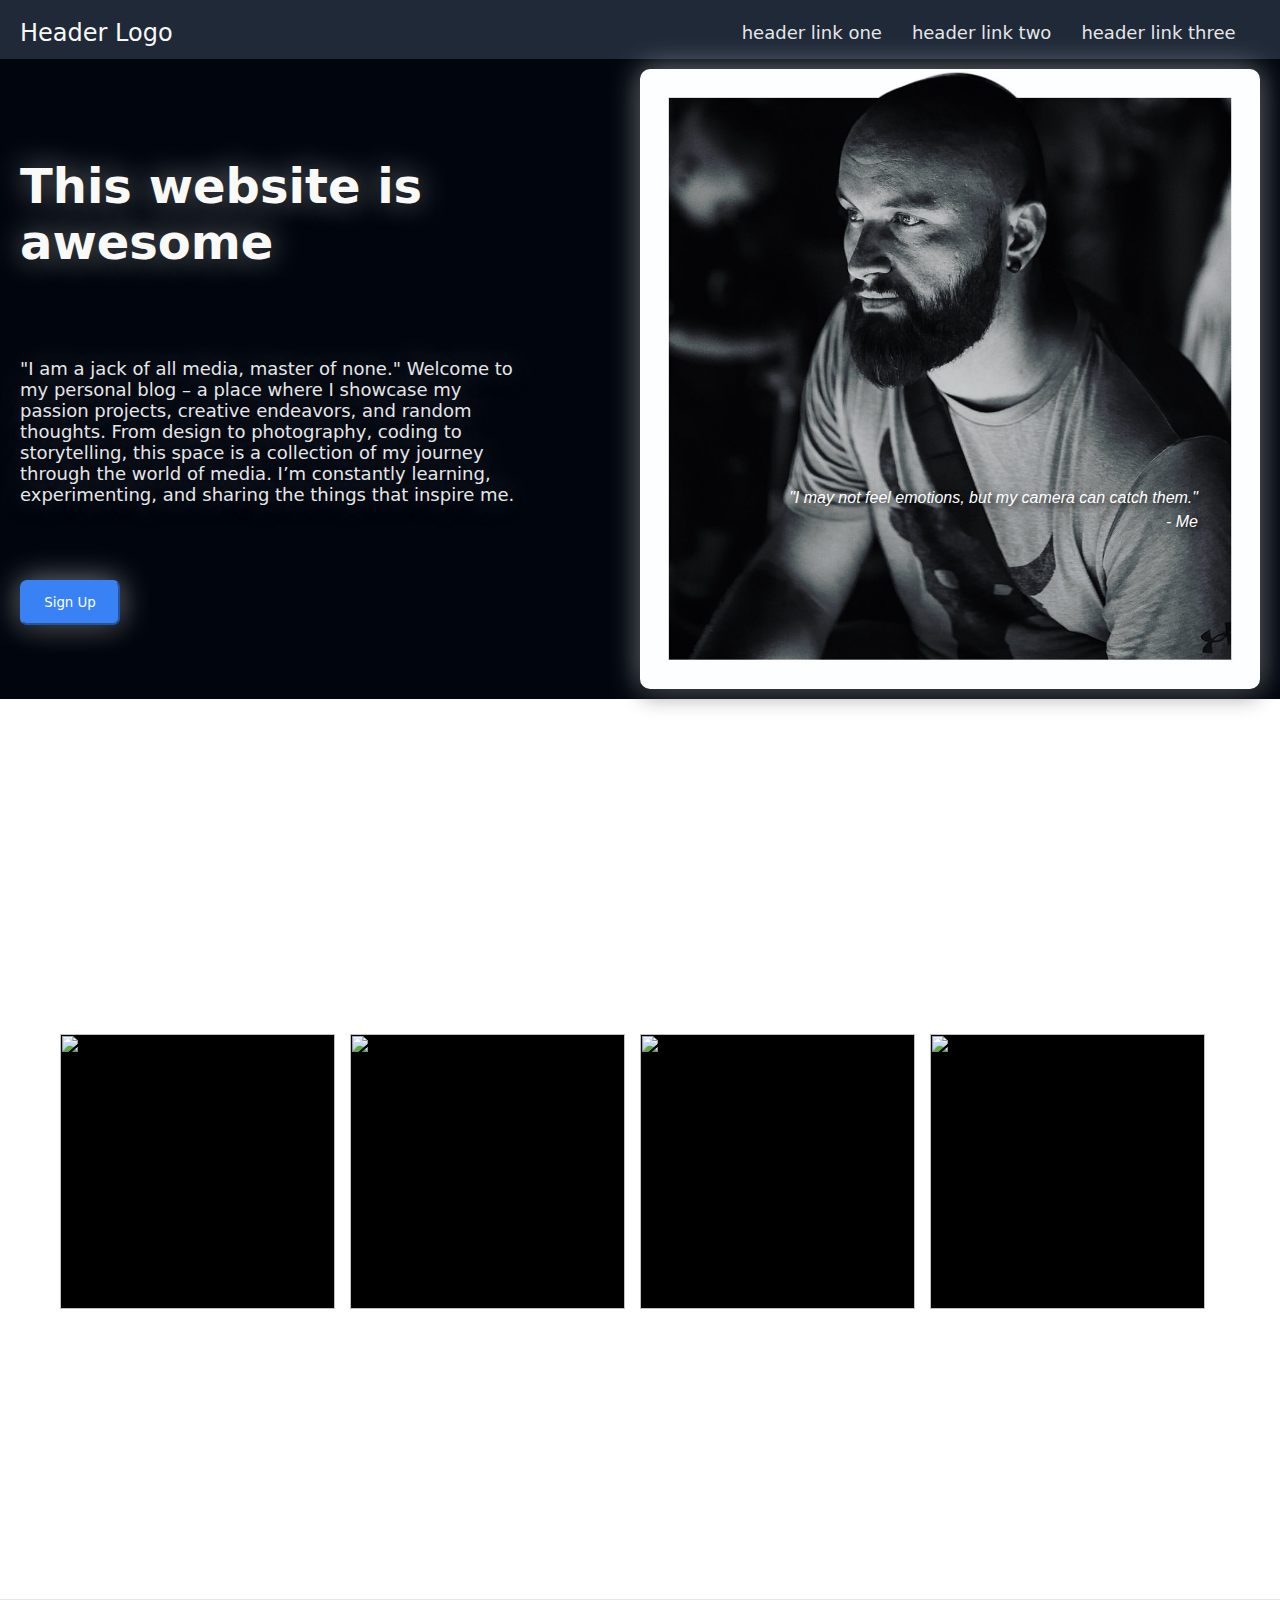
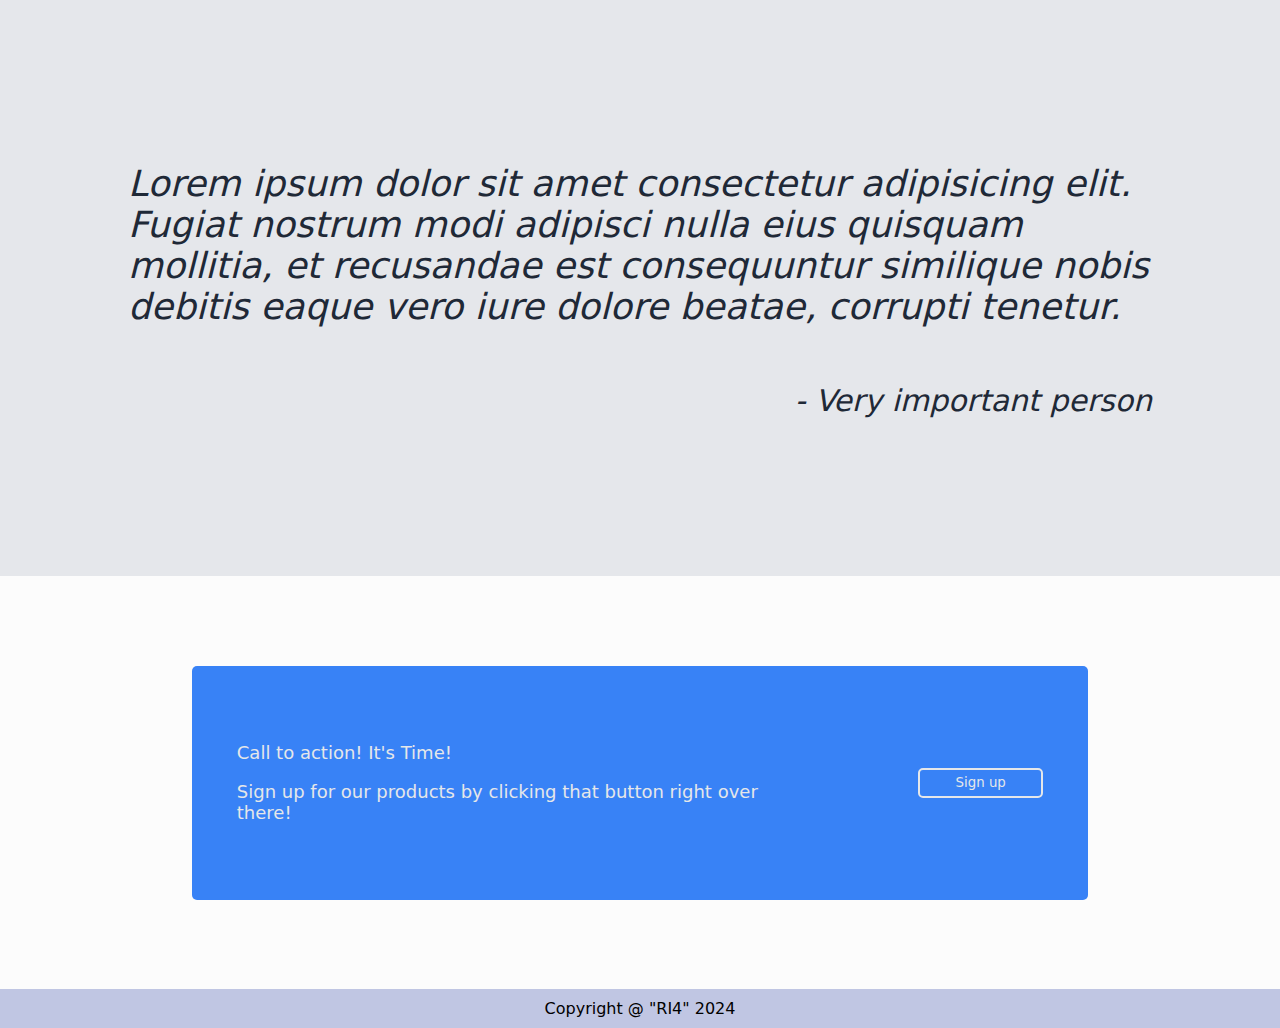
==== index2.html @ fec2efad "dfsdfsfdsfdsfds" ====
<!DOCTYPE html>
<html lang="en">
<head>
    <meta charset="UTF-8">
    <meta name="viewport" content="width=device-width, initial-scale=1.0">
    <title>Photography page</title>
    <link rel="stylesheet"  href="css2.css">
    

</head>
<body>
    <div class="header">
      
        <div class="logo">Header Logo</div>
        <div class="links">
        <ul>
            <li>header link one</li>
            <li>header link two</li>
            <li>header link three</li>
        </ul>
        </div>
        
    </div>

        <div class="hero">
            <div class="hero-left-side">
            <h1 class="main-text">This website is awesome</h1>
            <p class="secondary-text">"I am a jack of all media, master of none."
                Welcome to my personal blog – a place where I showcase my passion projects, creative endeavors, and random thoughts. From design to photography, coding to storytelling, this space is a collection of my journey through the world of media. I’m constantly learning, experimenting, and sharing the things that inspire me.
            </p>
            <button class="hero-button">Sign Up</button></div>
            
            <div class="image-container">    
            <img class="hero-img" src="./Ilia-images/361657119_18371458525016650_6923690603240858993_n.jpg" alt="placeholder"></img>
            <div class="hero-placeholder">"I may not feel emotions, but my camera can catch them."<br>
            - Me</div>
            </div>
        </div>





    <section class="section1">
        
      
        
            <div class="container">
                <div class="box">
                  <div class="imgBx">
                    <img src="https://images.unsplash.com/photo-1579748138140-ce9ef2c32db1?ixlib=rb-1.2.1&ixid=eyJhcHBfaWQiOjEyMDd9&auto=format&fit=crop&w=634&q=80">
                  </div>
                  <div class="content">
                    <div>
                      <h2>Image Title</h2>
                      <p>Lorem ipsum dolor sit amet consectetur adipisicing elit. Commodi accusamus molestias quidem iusto.
                      </p>
                    </div>
                  </div>
                </div>
                <div class="box">
                  <div class="imgBx">
                    <img src="https://images.unsplash.com/photo-1579639782539-15cc6c0be63f?ixlib=rb-1.2.1&ixid=eyJhcHBfaWQiOjEyMDd9&auto=format&fit=crop&w=634&q=80">
                  </div>
                  <div class="content">
                    <div>
                      <h2>Image Title</h2>
                      <p>Lorem ipsum dolor sit amet consectetur adipisicing elit. Commodi accusamus molestias quidem iusto.
                      </p>
                    </div>
                  </div>
                </div>
                <div class="box">
                  <div class="imgBx">
                    <img src="https://images.unsplash.com/photo-1603984362497-0a878f607b92?ixlib=rb-1.2.1&ixid=eyJhcHBfaWQiOjEyMDd9&auto=format&fit=crop&w=700&q=80">
                  </div>
                  <div class="content">
                    <div>
                      <h2>Image Title</h2>
                      <p>Lorem ipsum dolor sit amet consectetur adipisicing elit. Commodi accusamus molestias quidem iusto.
                      </p>
                    </div>
                  </div>
                </div>
                <div class="box">
                  <div class="imgBx">
                    <img src="https://images.unsplash.com/photo-1579310962131-aa21f240d986?ixlib=rb-1.2.1&ixid=eyJhcHBfaWQiOjEyMDd9&auto=format&fit=crop&w=1234&q=80">
                  </div>
                  <div class="content">
                    <div>
                      <h2>Image Title</h2>
                      <p>Lorem ipsum dolor sit amet consectetur adipisicing elit. Commodi accusamus molestias quidem iusto.
                      </p>
                    </div>
                  </div>
                </div>
              </div>
        
    </section>
    
    <section class="section2">
        <p class="quote">Lorem ipsum dolor sit amet consectetur adipisicing elit. Fugiat nostrum modi adipisci nulla eius quisquam mollitia, et recusandae est consequuntur similique nobis debitis eaque vero iure dolore beatae, corrupti tenetur.</p>
        <p class="by-whom"> - Very important person</p>

    </section>

    
    <section class="section3">
        <div class="call-to-action">
            <div class="call-text">
            <p class="first-line">Call to action! It's Time!</p>
            <p class="secondary-text">Sign up for our products by clicking that button right over there!</p></div>
            <div ><button class="call-button">Sign up</button></div>
        </div> 
    </section>
    
    <section class="footer">Copyright @ "RI4" 2024</section>
</body>
</html>
---- css2.css ----
* {
    font-family: system-ui, -apple-system, BlinkMacSystemFont, 'Segoe UI', Roboto, Oxygen, Ubuntu, Cantarell, 'Open Sans', 'Helvetica Neue', sans-serif;
    
}


body{
    display: flex;
    flex-direction: column;
    margin: 0;
    
    
}


.header {
    background-color: #1F2937;
    display: flex;
    justify-content: space-between;
    align-items: center;
   
    
    padding-top: 6px;
    flex-wrap: wrap;
}

.logo{
    color:  #F9FAF8;
    font-size: 24px;
    display: flex;
    justify-content: flex-start;
    align-items: flex-start;
    flex:1 1 auto;
    padding-left: 20px;
}

.links{
    display: flex;
    justify-content: flex-end;
    align-items: center;
    flex:1 1 auto;
    padding-right: 20px;
    
}
ul {
    display: flex;
    justify-content: center;
    align-items: center;
    gap: 30px;
    list-style: none;
    padding-right: 3%;
}

li{
    font-size: 18px;
    color: #E5E7E9;
}

.hero{
    background-color: #01060e;
    display: flex;
    padding: 10px 20px;
    justify-content: space-between;
    align-content: center;
    flex-wrap: wrap;
    
    
}

.main-text {
    font-weight: 900;
    font-size: 48px; 
    color: #F9FAF8;
}

.secondary-text {
    font-size: 18px;
    color: #E5E7E9;
    
    max-width: 80%;
    margin-top: 0;
    margin-right: 0;
    padding-right: 0;



}
.hero-left-side{
    
    display: flex;
    flex-direction: column;
    justify-content: space-evenly;
    align-items: flex-start;
    max-width: 100%;
    max-height: 90%;
    flex-grow: 1;
    flex-shrink: 1;
    flex-basis: 50%;
    
    text-shadow: 0 10px 20px rgba(0, 0, 0, 0.3), 0 0 30px rgba(255, 255, 255, 0.5);

}

.image-container{
    
    display: flex;
    align-items: center;
    justify-content: center; 
    flex-grow: 1;
    flex-shrink: 1;
    flex-basis: 50%;
    transition: opacity 0.5s ease, visibility 0.5s ease; 
    opacity: 1;
    visibility: visible;
    position: relative;
    
}
/* Hide element when the screen width is below 768px */
@media (max-width: 568px) {
    .image-container{
      display: none;
      opacity: 0;
      visibility: hidden;
    }
}





.hero-img{
    position: relative;
    display: flex;
    max-width: 100%;
    max-height: 100%;
    flex: 1 1 auto;
    border-radius: 10px;
    box-shadow: 0 10px 20px rgba(0, 0, 0, 0.3), 0 0 30px rgba(255, 255, 255, 0.5);
    position: relative;
}

.hero-placeholder {
    position: absolute;
    display: flex;
    justify-content: center;
    align-items: center;
    text-shadow: 0 10px 20px rgba(0, 0, 0, 0.3), 0 0 30px rgba(255, 255, 255, 0.5);
    text-align: right;
    color: white;
    right: 10%;
    bottom: 25%;
    font-family: 'Roboto', sans-serif;
    font-weight: bold;
     /* Default font size */
    text-shadow: 3px 3px 6px rgba(0, 0, 0, 0.8);
    font-style: italic;
    font-weight: lighter;
    line-height: 1.5;
}
    


.hero-button {
    background-color: #3882f6;
    color: white;
    border-color: #3882f6;
    border-radius: 7px;
    display: flex;
    justify-content: center;
    align-items: center;
    font-family:  system-ui, -apple-system, BlinkMacSystemFont, 'Segoe UI', Roboto, Oxygen, Ubuntu, Cantarell, 'Open Sans', 'Helvetica Neue', sans-serif ;
    margin-bottom: 8px;
    box-shadow: 0 10px 20px rgba(0, 0, 0, 0.3), 0 0 30px rgba(255, 255, 255, 0.5);
    height: 45px;
    width: 100px;
    
}



.section1 {
    display: flex;
    justify-content: center;
    align-items: center;
    min-height: 100vh;
  }
  .container {
    position: relative;
    width: 1160px;
    display: flex;
    justify-content: center;
    flex-wrap: wrap;
    transform-style: preserve-3d;
    perspective: 500px;
    margin: auto;
  }
  .container .box {
    position: relative;
    width: 275px;
    height: 275px;
    background: #000;
    transition: 0.5s;
    transform-style: preserve-3d;
    overflow: hidden;
    margin-right: 15px;
    margin-top: 45px;
  }
  .container:hover .box {
    transform: rotateY(25deg);
  }
  .container .box:hover ~ .box {
    transform: rotateY(-25deg);
  }
  .container .box:hover {
    transform: rotateY(0deg) scale(1.25);
    z-index: 1;
    box-shadow: 0 25px 40px rgba(0,0,0,0.5);
  }
  .container .box .imgBx {
    position: absolute;
    top: 0;
    left: 0;
    width: 100%;
    height: 100%;
  }
  .container .box .imgBx:before {
    content: '';
    position: absolute;
    top: 0;
    left: 0;
    width: 100%;
    height: 100%;
    background: linear-gradient(180deg,rgb(201, 204, 27),#000);
    z-index: 1;
    opacity: 0;
    transition: 0.5s;
    mix-blend-mode: multiply;
  }
  .container .box:hover .imgBx:before {
    opacity: 1;
  }
  .container .box .imgBx img {
    position: absolute;
    top: 0;
    left: 0;
    width: 100%;
    height: 100%;
    object-fit: cover;
  }
  .container .box .content {
    position: absolute;
    top: 0;
    left: 0;
    width: 100%;
    height: 100%;
    z-index: 1;
    display: flex;
    padding: 20px;
    align-items: flex-end;
    box-sizing: border-box;
  }
  .container .box .content h2 {
    color: #fff;
    transition: 0.5s;
    text-transform: uppercase;
    margin-bottom: 5px;
    font-size: 20px;
    transform: translateY(200px);
    transition-delay: 0.3s;
  }
  .container .box:hover .content h2 {
    transform: translateY(0px);
  }
  .container .box .content p {
    color: #fff;
    transition: 0.5s;
    font-size: 14px;
    transform: translateY(200px);
    transition-delay: 0.4s;
  }
  .container .box:hover .content p {
    transform: translateY(0px);
  }
.section2 {
    background-color: #E5E7EB;
    padding: 10% 10%;
    
}

.quote {
    padding-bottom: 2%;
    font-size: 36px;
    font-style: italic;
    font-weight: lighter;
    color: #1F2937;
    
}

.by-whom {
    text-align: end;
    font-size: 30px;
    font-style: italic;
    
    color: #1F2937;
}
.section3 {
    background-color: rgb(252, 252, 252);
    display: flex;
    justify-content: space-evenly;
    align-items: center;
    padding: 7% 15%;
}

.call-to-action{
    background-color: #3882f6;
    flex: 1 ;
    display: flex;
    justify-content: space-between;
    align-items: center;
    
    border-radius: 5px;
    max-height: min-content;
    padding: 2% 5%;
    flex-wrap: wrap;
    
}

.first-line,
.secondary-text {
    color: #E5E7E9;
    font-size: large;
}

.call-text {
    display: flex;
    flex-direction: column;
    justify-content: end;
    align-items: start;
    flex: 1;
    padding: 5% 0% 5% 0%
    
}


.call-button {
    color: #E5E7E9;
    background-color: #3882f6;
    border-radius: 5px;
    border: 2px solid #E5E7E9;
    min-width: max-content;
    margin-right: 5%;    
    width: 125px;
    height: 30px; 
    
}

.footer {
    background-color: rgba(26, 49, 153, 0.274);
    padding: 10px 15px;
    text-align: center;
}
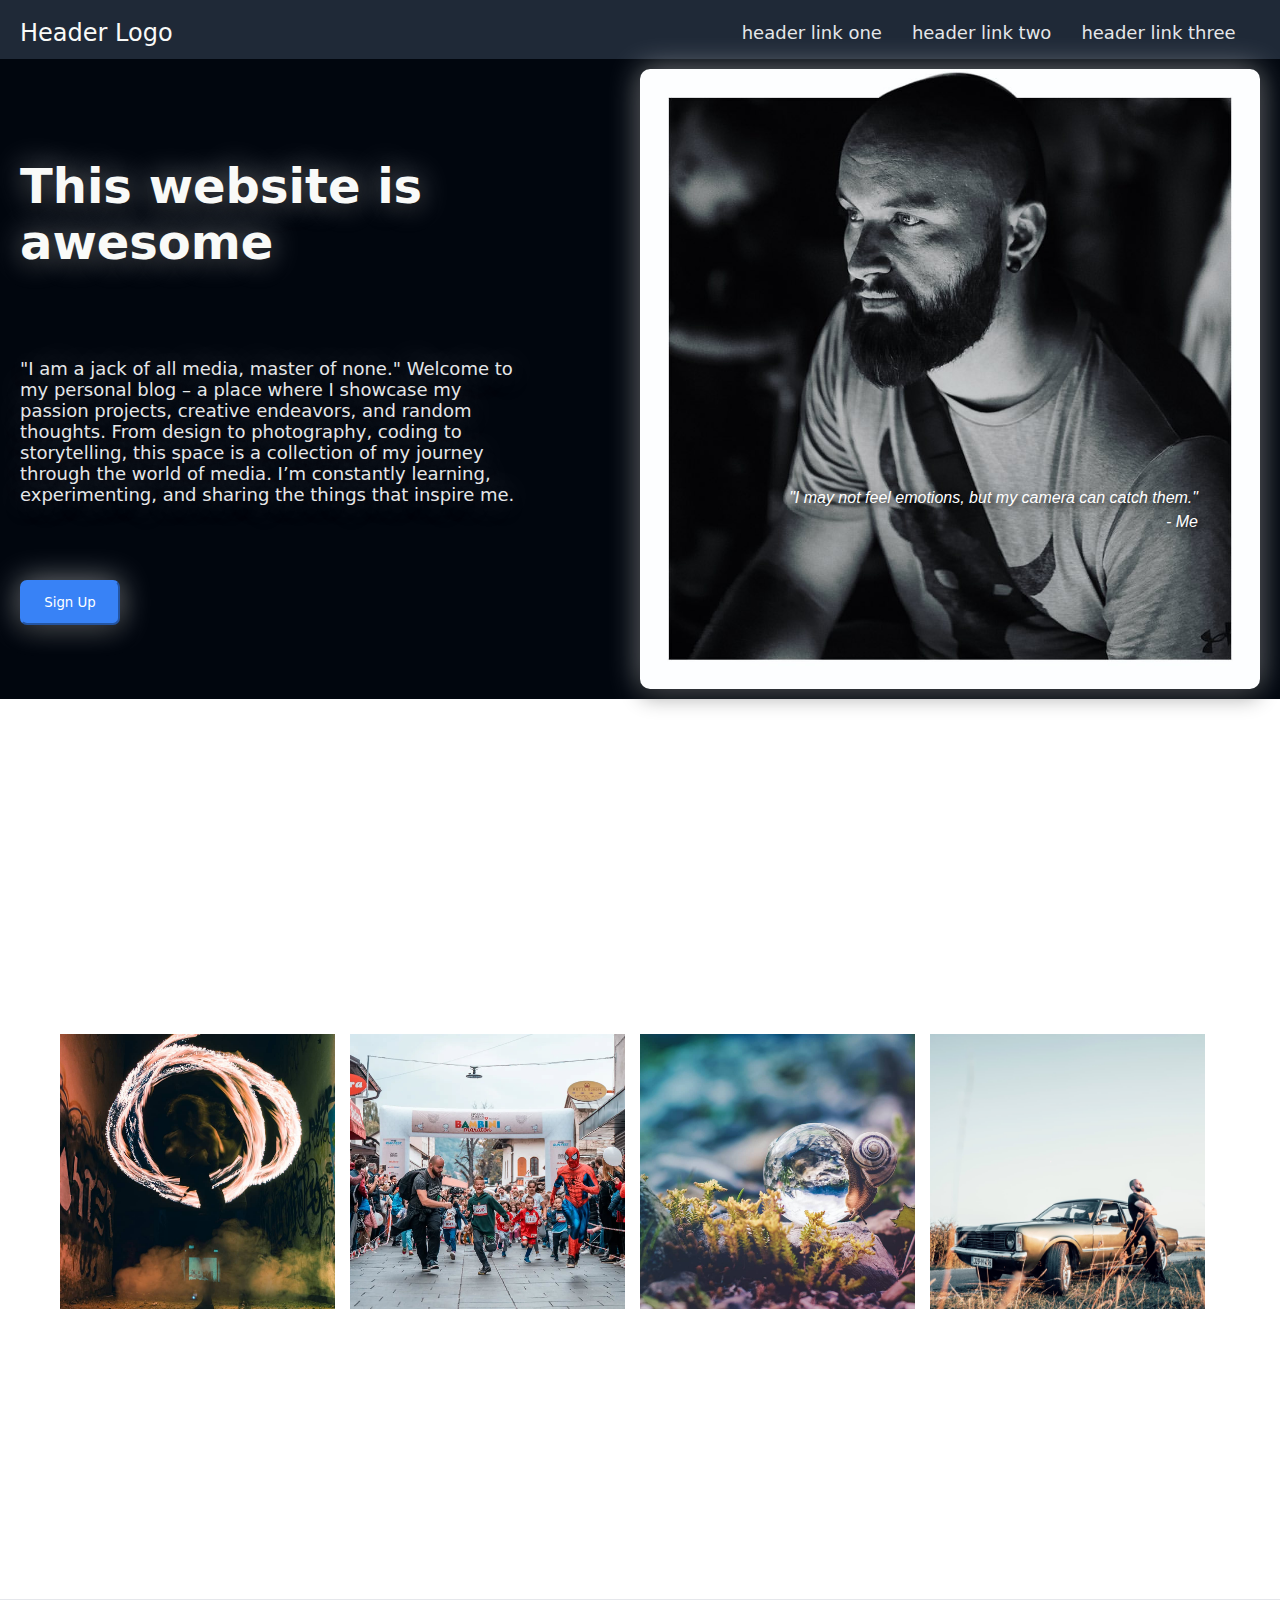
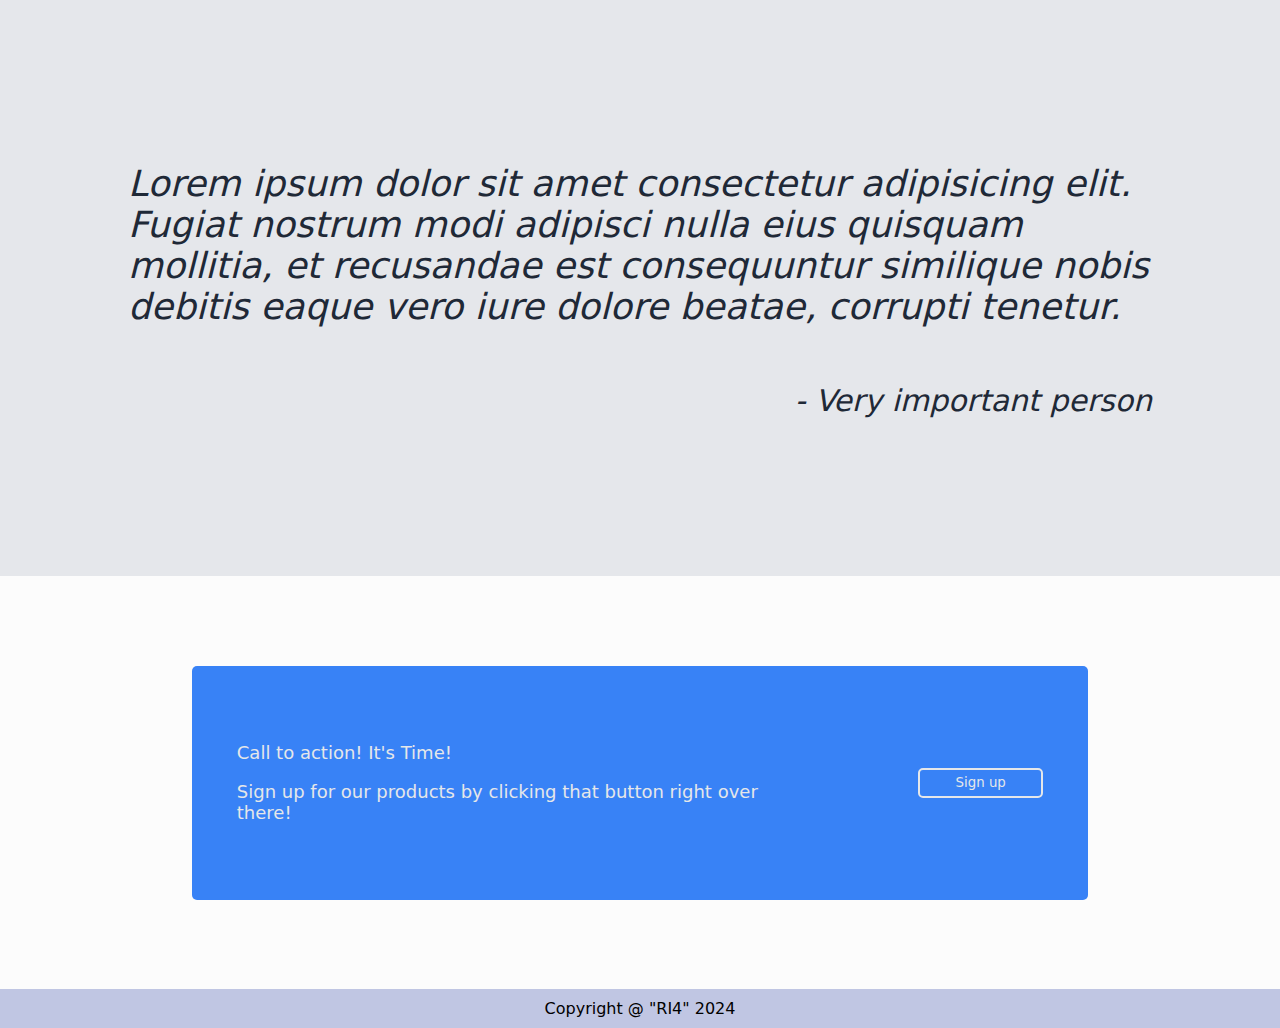
==== commit 9f27f2da: "napredujem" ====
--- a/index2.html
+++ b/index2.html
@@ -31,7 +31,7 @@
             <button class="hero-button">Sign Up</button></div>
             
             <div class="image-container">    
-            <img class="hero-img" src="./Ilia-images/361657119_18371458525016650_6923690603240858993_n.jpg" alt="placeholder"></img>
+            <img class="hero-img" src="./Ilia-images/Profile.jpg" alt="placeholder"></img>
             <div class="hero-placeholder">"I may not feel emotions, but my camera can catch them."<br>
             - Me</div>
             </div>
@@ -48,11 +48,11 @@
             <div class="container">
                 <div class="box">
                   <div class="imgBx">
-                    <img src="https://images.unsplash.com/photo-1579748138140-ce9ef2c32db1?ixlib=rb-1.2.1&ixid=eyJhcHBfaWQiOjEyMDd9&auto=format&fit=crop&w=634&q=80">
+                    <img src="./Ilia-images/Photo.jpg">
                   </div>
                   <div class="content">
                     <div>
-                      <h2>Image Title</h2>
+                      <h2>Photography</h2>
                       <p>Lorem ipsum dolor sit amet consectetur adipisicing elit. Commodi accusamus molestias quidem iusto.
                       </p>
                     </div>
@@ -60,11 +60,11 @@
                 </div>
                 <div class="box">
                   <div class="imgBx">
-                    <img src="https://images.unsplash.com/photo-1579639782539-15cc6c0be63f?ixlib=rb-1.2.1&ixid=eyJhcHBfaWQiOjEyMDd9&auto=format&fit=crop&w=634&q=80">
+                    <img src="./Ilia-images/Video.jpeg">
                   </div>
                   <div class="content">
                     <div>
-                      <h2>Image Title</h2>
+                      <h2>Video</h2>
                       <p>Lorem ipsum dolor sit amet consectetur adipisicing elit. Commodi accusamus molestias quidem iusto.
                       </p>
                     </div>
@@ -72,11 +72,11 @@
                 </div>
                 <div class="box">
                   <div class="imgBx">
-                    <img src="https://images.unsplash.com/photo-1603984362497-0a878f607b92?ixlib=rb-1.2.1&ixid=eyJhcHBfaWQiOjEyMDd9&auto=format&fit=crop&w=700&q=80">
+                    <img src="./Ilia-images/36149170_191030884919519_2016890150843318272_n.jpg">
                   </div>
                   <div class="content">
                     <div>
-                      <h2>Image Title</h2>
+                      <h2>Blog</h2>
                       <p>Lorem ipsum dolor sit amet consectetur adipisicing elit. Commodi accusamus molestias quidem iusto.
                       </p>
                     </div>
@@ -84,11 +84,11 @@
                 </div>
                 <div class="box">
                   <div class="imgBx">
-                    <img src="https://images.unsplash.com/photo-1579310962131-aa21f240d986?ixlib=rb-1.2.1&ixid=eyJhcHBfaWQiOjEyMDd9&auto=format&fit=crop&w=1234&q=80">
+                    <img src="Ilia-images/Thoughts.jpg">
                   </div>
                   <div class="content">
                     <div>
-                      <h2>Image Title</h2>
+                      <h2>Shoutout</h2>
                       <p>Lorem ipsum dolor sit amet consectetur adipisicing elit. Commodi accusamus molestias quidem iusto.
                       </p>
                     </div>
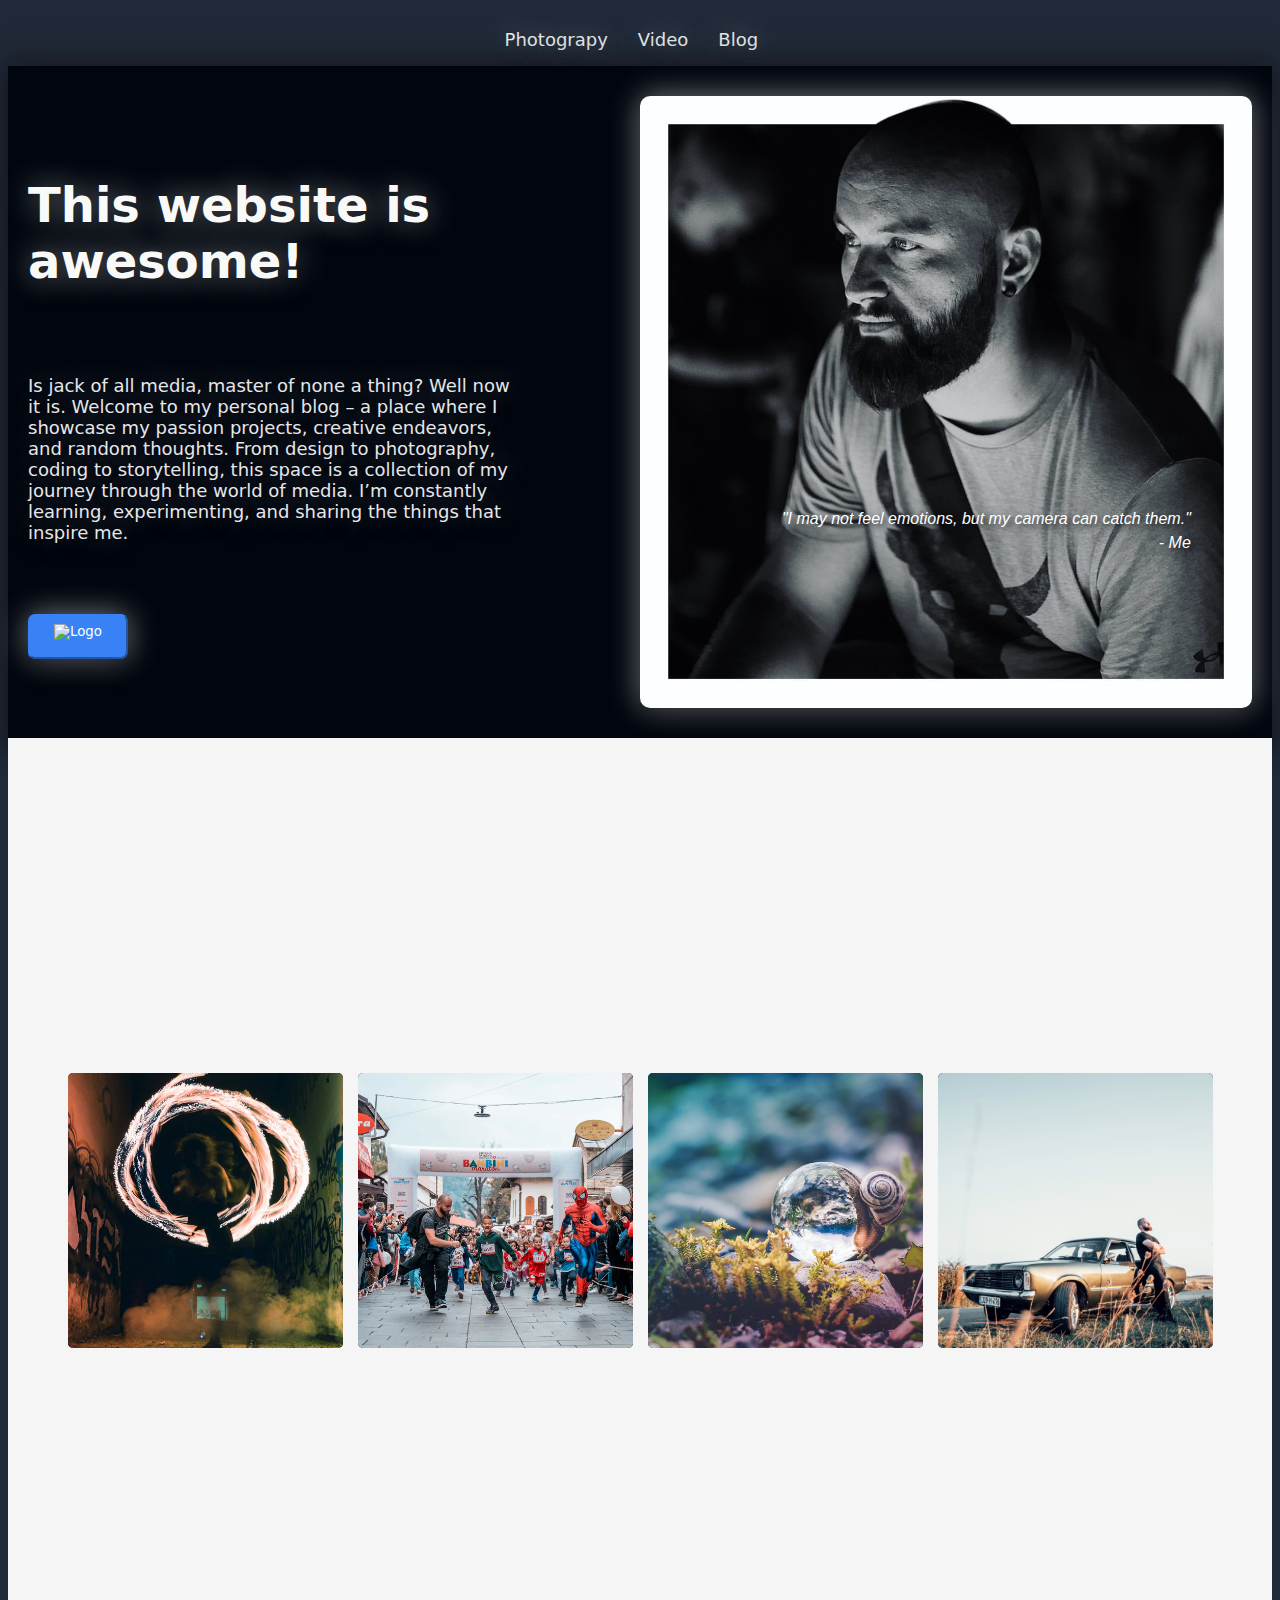
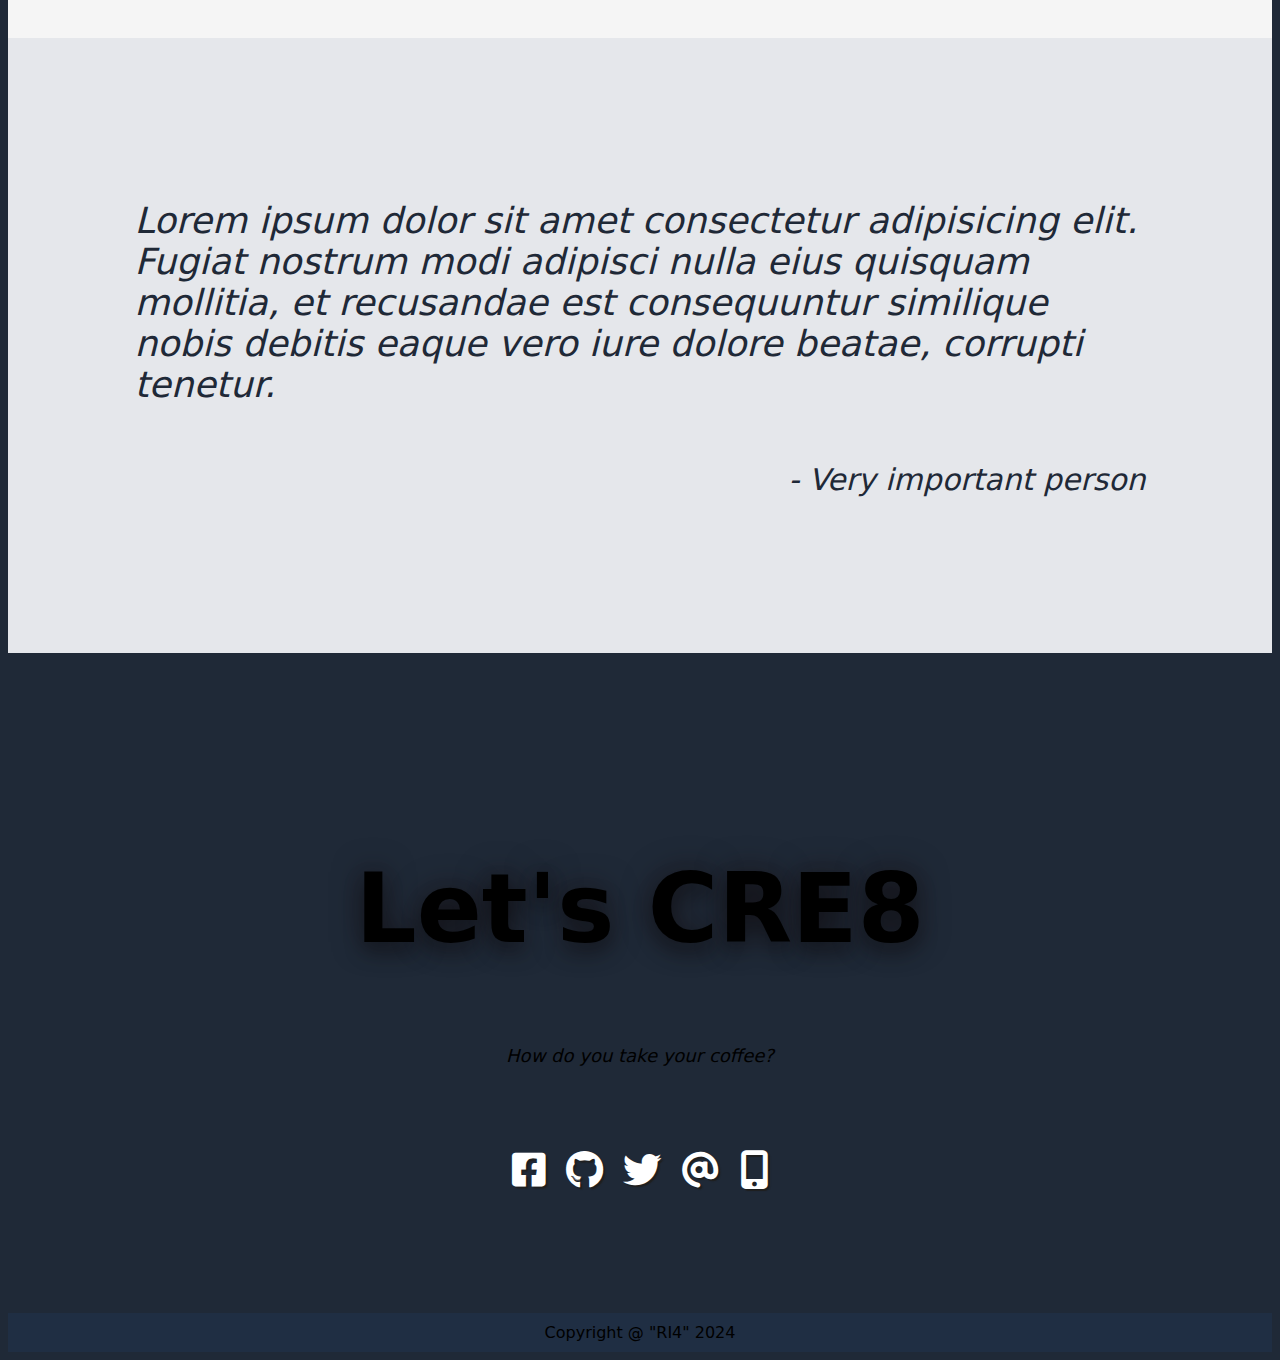
==== commit 8cd444d7: "98 % gotovo" ====
--- a/index2.html
+++ b/index2.html
@@ -5,18 +5,22 @@
     <meta name="viewport" content="width=device-width, initial-scale=1.0">
     <title>Photography page</title>
     <link rel="stylesheet"  href="css2.css">
-    
+    <link href="https://cdnjs.cloudflare.com/ajax/libs/font-awesome/6.0.0-beta3/css/all.min.css" rel="stylesheet">
+    <link rel="apple-touch-icon" sizes="180x180" href="./Images//apple-touch-icon.png">
+    <link rel="icon" type="image/png" sizes="32x32" href="./Images/favicon-32x32.png">
+    <link rel="icon" type="image/png" sizes="16x16" href="./Images//favicon-16x16.png">
+    <link rel="manifest" href="/site.webmanifest">
 
 </head>
 <body>
     <div class="header">
       
-        <div class="logo">Header Logo</div>
+        
         <div class="links">
         <ul>
-            <li>header link one</li>
-            <li>header link two</li>
-            <li>header link three</li>
+            <li>Photograpy</li>
+            <li>Video</li>
+            <li>Blog</li>
         </ul>
         </div>
         
@@ -24,11 +28,13 @@
 
         <div class="hero">
             <div class="hero-left-side">
-            <h1 class="main-text">This website is awesome</h1>
-            <p class="secondary-text">"I am a jack of all media, master of none."
+            <h1 class="main-text">This website is awesome!</h1>
+            <p class="secondary-text">Is jack of all media, master of none a thing? Well now it is.
                 Welcome to my personal blog – a place where I showcase my passion projects, creative endeavors, and random thoughts. From design to photography, coding to storytelling, this space is a collection of my journey through the world of media. I’m constantly learning, experimenting, and sharing the things that inspire me.
             </p>
-            <button class="hero-button">Sign Up</button></div>
+            <button class="hero-button">
+              <img class="btn-img" src="./Images/cre8-3.png" alt="Logo">
+            </button></div>
             
             <div class="image-container">    
             <img class="hero-img" src="./Ilia-images/Profile.jpg" alt="placeholder"></img>
@@ -105,13 +111,37 @@
     </section>
 
     
-    <section class="section3">
-        <div class="call-to-action">
-            <div class="call-text">
-            <p class="first-line">Call to action! It's Time!</p>
-            <p class="secondary-text">Sign up for our products by clicking that button right over there!</p></div>
-            <div ><button class="call-button">Sign up</button></div>
-        </div> 
+    <section id="contact" class="contact-section">
+      <div class="contact-section-header">
+        <h2>Let's CRE8</h2>
+        <p>How do you take your coffee?</p>
+      </div>
+      <div class="contact-links">
+        <a
+          href="--/"
+          target="_blank"
+          class="btn contact-details"
+          ><i class="fab fa-facebook-square"></i> </a
+        >
+        <a
+          id="profile-link"
+          href="-"
+          target="_blank"
+          class="btn contact-details"
+          ><i class="fab fa-github"></i> </a
+        >
+        <a
+          href="-"
+          target="_blank"
+          class="btn contact-details"
+          ><i class="fab fa-twitter"></i></a
+        >
+        <a href="--" class="btn contact-details"><i class="fas fa-at"></i></a
+        >
+        <a href="--" class="btn contact-details"
+          ><i class="fas fa-mobile-alt"></i> </a
+        >
+      </div>
     </section>
     
     <section class="footer">Copyright @ "RI4" 2024</section>
--- a/css2.css
+++ b/css2.css
@@ -7,23 +7,30 @@
 body{
     display: flex;
     flex-direction: column;
-    margin: 0;
-    
-    
-}
-
+    background-color: #1F2937;
+    
+}
+h2 {
+
+  text-shadow: 0 10px 20px rgba(0, 0, 0, 0.3), 0 0 30px rgba(22, 8, 8, 0.5);
+
+}
 
 .header {
     background-color: #1F2937;
     display: flex;
-    justify-content: space-between;
-    align-items: center;
-   
-    
-    padding-top: 6px;
+    justify-content: center;
+    align-items: center;
+    transition: transform 0.3s ease-out;
+    padding-top: 5px;
     flex-wrap: wrap;
-}
-
+    text-shadow: 0 10px 20px rgba(0, 0, 0, 0.3), 0 0 30px rgba(255, 255, 255, 0.5);
+}
+.header:hover {
+  transform: translateY(8px);
+
+
+}
 .logo{
     color:  #F9FAF8;
     font-size: 24px;
@@ -32,11 +39,13 @@
     align-items: flex-start;
     flex:1 1 auto;
     padding-left: 20px;
-}
+    
+}
+
 
 .links{
     display: flex;
-    justify-content: flex-end;
+    justify-content: center;
     align-items: center;
     flex:1 1 auto;
     padding-right: 20px;
@@ -54,18 +63,31 @@
 li{
     font-size: 18px;
     color: #E5E7E9;
-}
+    
+}
+
+
 
 .hero{
     background-color: #01060e;
     display: flex;
-    padding: 10px 20px;
+    padding: 30px 20px;
     justify-content: space-between;
     align-content: center;
     flex-wrap: wrap;
-    
-    
-}
+    box-shadow: 0 10px 20px rgba(0, 0, 0, 0.3), 0 0 30px rgba(22, 8, 8, 0.5);
+    
+    
+}
+
+@media (max-width: 28.75em) {
+  .hero{
+    background-image: url('./Ilia-images/30855670_2140741082815769_6424140222811865088_n.jpg'); /* Replace with your image path */
+    background-size: cover; 
+    background-repeat: no-repeat; 
+    background-position: center; 
+  }
+   }
 
 .main-text {
     font-weight: 900;
@@ -81,6 +103,7 @@
     margin-top: 0;
     margin-right: 0;
     padding-right: 0;
+    padding-bottom: 0;
 
 
 
@@ -96,9 +119,9 @@
     flex-grow: 1;
     flex-shrink: 1;
     flex-basis: 50%;
-    
+    gap: 5px;
     text-shadow: 0 10px 20px rgba(0, 0, 0, 0.3), 0 0 30px rgba(255, 255, 255, 0.5);
-
+    
 }
 
 .image-container{
@@ -144,14 +167,15 @@
     display: flex;
     justify-content: center;
     align-items: center;
-    text-shadow: 0 10px 20px rgba(0, 0, 0, 0.3), 0 0 30px rgba(255, 255, 255, 0.5);
+    padding-left: 10px;
+    
     text-align: right;
     color: white;
     right: 10%;
     bottom: 25%;
     font-family: 'Roboto', sans-serif;
     font-weight: bold;
-     /* Default font size */
+    
     text-shadow: 3px 3px 6px rgba(0, 0, 0, 0.8);
     font-style: italic;
     font-weight: lighter;
@@ -169,20 +193,27 @@
     justify-content: center;
     align-items: center;
     font-family:  system-ui, -apple-system, BlinkMacSystemFont, 'Segoe UI', Roboto, Oxygen, Ubuntu, Cantarell, 'Open Sans', 'Helvetica Neue', sans-serif ;
-    margin-bottom: 8px;
+    
     box-shadow: 0 10px 20px rgba(0, 0, 0, 0.3), 0 0 30px rgba(255, 255, 255, 0.5);
     height: 45px;
     width: 100px;
     
-}
-
-
-
+
+}
+.hero-button:hover{
+  scale: 1.03 ;
+  
+}
+
+.btn-img{
+  height:25px;
+}
 .section1 {
     display: flex;
     justify-content: center;
     align-items: center;
     min-height: 100vh;
+    background-color: whitesmoke;
   }
   .container {
     position: relative;
@@ -192,7 +223,8 @@
     flex-wrap: wrap;
     transform-style: preserve-3d;
     perspective: 500px;
-    margin: auto;
+    padding: 10px;
+    padding-left: 25px;
   }
   .container .box {
     position: relative;
@@ -204,9 +236,11 @@
     overflow: hidden;
     margin-right: 15px;
     margin-top: 45px;
+    border-radius: 5px;
   }
   .container:hover .box {
     transform: rotateY(25deg);
+    
   }
   .container .box:hover ~ .box {
     transform: rotateY(-25deg);
@@ -230,7 +264,7 @@
     left: 0;
     width: 100%;
     height: 100%;
-    background: linear-gradient(180deg,rgb(201, 204, 27),#000);
+    background: linear-gradient(180deg,rgba(227, 252, 8, 0.918),#fffdfd);
     z-index: 1;
     opacity: 0;
     transition: 0.5s;
@@ -303,59 +337,59 @@
     
     color: #1F2937;
 }
-.section3 {
-    background-color: rgb(252, 252, 252);
-    display: flex;
-    justify-content: space-evenly;
-    align-items: center;
-    padding: 7% 15%;
-}
-
-.call-to-action{
-    background-color: #3882f6;
-    flex: 1 ;
-    display: flex;
-    justify-content: space-between;
-    align-items: center;
-    
-    border-radius: 5px;
-    max-height: min-content;
-    padding: 2% 5%;
-    flex-wrap: wrap;
-    
-}
-
-.first-line,
-.secondary-text {
-    color: #E5E7E9;
-    font-size: large;
-}
-
-.call-text {
-    display: flex;
-    flex-direction: column;
-    justify-content: end;
-    align-items: start;
-    flex: 1;
-    padding: 5% 0% 5% 0%
-    
-}
-
-
-.call-button {
-    color: #E5E7E9;
-    background-color: #3882f6;
-    border-radius: 5px;
-    border: 2px solid #E5E7E9;
-    min-width: max-content;
-    margin-right: 5%;    
-    width: 125px;
-    height: 30px; 
-    
+.contact-section {
+  display: flex;
+  flex-direction: column;
+  justify-content: center;
+  align-items: center;
+  text-align: center;
+  width: 100%;
+  height: 660px;
+  
+  
+}
+
+.contact-section-header > h2 {
+  font-size: 6rem;
+}
+
+@media (max-width: 28.75em) {
+  .contact-section-header > h2 {
+    font-size: 4rem;
+  }
+}
+
+.contact-section-header > p {
+  font-style: italic;
+  font-size: large;
+}
+
+.contact-links {
+  display: flex;
+  justify-content: center;
+  width: 100%;
+  max-width: 980px;
+  margin-top: 4rem;
+  flex-wrap: wrap;
+  gap: 20px;
+}
+
+.contact-details {
+  font-size: 2.4rem;
+  text-shadow: 2px 2px 1px #1f1f1f;
+  transition: transform 0.3s ease-out;
+}
+
+.contact-details:hover {
+  transform: translateY(8px);
+}
+
+a {
+  color: white;
 }
 
 .footer {
-    background-color: rgba(26, 49, 153, 0.274);
+    background-color: #1f314ba4;
     padding: 10px 15px;
     text-align: center;
 }